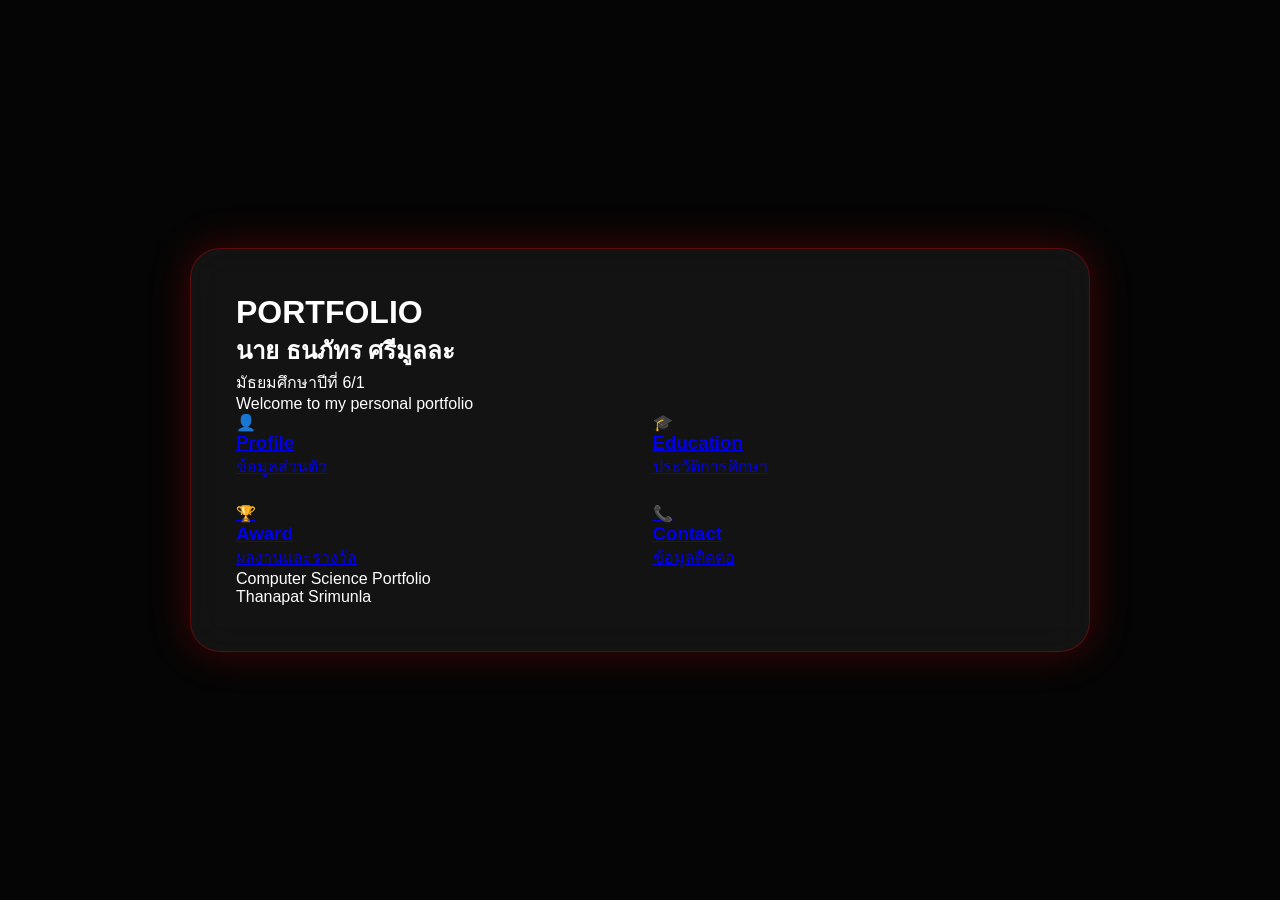
==== index.html @ 61018d20 "Update index.html" ====
<!DOCTYPE html>
<html lang="th">

<head>

<meta charset="UTF-8">
<meta name="viewport" content="width=device-width, initial-scale=1.0">

<title>Thanapat Portfolio</title>

<link rel="stylesheet" href="style.css">

</head>


<body>


<div class="container">


<header>

<h1>PORTFOLIO</h1>

<h2>นาย ธนภัทร ศรีมูลละ</h2>

<p>
มัธยมศึกษาปีที่ 6/1
</p>

<p class="description">
Welcome to my personal portfolio
</p>

</header>




<div class="menu">


<a href="profile.html" class="menu-box">

<div class="icon">
👤
</div>

<h3>Profile</h3>

<p>ข้อมูลส่วนตัว</p>

</a>





<a href="education.html" class="menu-box">

<div class="icon">
🎓
</div>

<h3>Education</h3>

<p>ประวัติการศึกษา</p>

</a>





<a href="award.html" class="menu-box">

<div class="icon">
🏆
</div>

<h3>Award</h3>

<p>ผลงานและรางวัล</p>

</a>





<a href="contact.html" class="menu-box">

<div class="icon">
📞
</div>

<h3>Contact</h3>

<p>ข้อมูลติดต่อ</p>

</a>



</div>




<footer>

<p>
Computer Science Portfolio
</p>

<p>
Thanapat Srimunla
</p>

</footer>



</div>


<script src="script.js"></script>


</body>

</html>
---- style.css ----
/* ==========================
   GLOBAL
========================== */

*{
    margin:0;
    padding:0;
    box-sizing:border-box;
    font-family:'Poppins','Segoe UI',sans-serif;
}


body{

    min-height:100vh;

    display:flex;

    justify-content:center;

    align-items:center;

    background:#050505;

    color:white;

    overflow-x:hidden;

}


/* ==========================
   BACKGROUND
========================== */


.bg-animation{

    position:fixed;

    width:100%;

    height:100%;

    z-index:-1;


    background:

    radial-gradient(circle at 20% 20%,
    rgba(255,0,0,.25),
    transparent 35%),


    radial-gradient(circle at 80% 80%,
    rgba(150,0,0,.25),
    transparent 35%),


    #050505;

}



.bg-animation::after{

    content:"";

    position:absolute;

    width:400px;

    height:400px;

    background:red;

    filter:blur(180px);

    opacity:.25;

    animation:lightMove 8s infinite alternate;

}



@keyframes lightMove{


from{

transform:translate(-100px,-50px);

}


to{

transform:translate(500px,300px);

}


}



/* ==========================
   MAIN CONTAINER
========================== */


.container{


width:900px;

max-width:90%;


background:

rgba(255,255,255,.06);



border:

1px solid rgba(255,0,0,.3);



backdrop-filter:

blur(20px);



border-radius:30px;



padding:45px;



box-shadow:


0 0 40px rgba(255,0,0,.25);



animation:

fadeIn .8s ease;



}



@keyframes fadeIn{


from{

opacity:0;

transform:scale(.85);

}


to{

opacity:1;

transform:scale(1);

}


}




/* ==========================
   HEADER
========================== */


.header{

text-align:center;

}



.header h1{


font-size:45px;


letter-spacing:8px;


text-shadow:

0 0 20px red;



}



.header p{


color:#ccc;

margin-top:10px;


}



.line{


width:120px;


height:4px;


background:red;


margin:20px auto 35px;


border-radius:20px;


box-shadow:

0 0 20px red;


}





/* ==========================
   INDEX CARD MENU
========================== */


.menu{


display:grid;


grid-template-columns:

repeat(2,1fr);


gap:25px;


}



.card{


text-decoration:none;


color:white;



padding:30px;



border-radius:20px;



background:

rgba(255,255,255,.05);



border:

1px solid rgba(255,0,0,.25);



transition:.35s;


}



.card i{


font-size:40px;


color:#ff2222;


margin-bottom:20px;


}



.card h3{


margin-bottom:10px;


}



.card p{


font-size:14px;


color:#bbb;


}



.card:hover{


transform:

translateY(-10px)
scale(1.03);



background:

rgba(255,0,0,.12);



border-color:red;



box-shadow:

0 0 30px red;


}




/* ==========================
   PROFILE
========================== */


.profile-box{


display:flex;


gap:40px;


align-items:center;


}



.profile-image img{


width:220px;


height:220px;


object-fit:cover;


border-radius:50%;


border:4px solid red;


box-shadow:

0 0 30px red;


}



.profile-info h2{


font-size:32px;


margin-bottom:15px;


}



.profile-info p{


line-height:1.8;


color:#ddd;


}



.info{


margin-top:20px;


}



.info p{


margin:12px 0;


}



.info i{


color:red;


width:25px;


}





/* ==========================
   SKILL
========================== */


.skill-title{


margin-top:35px;


color:#ff3333;


}



.skill{


margin-top:20px;


}



.skill p{


margin-bottom:8px;


}



.bar{


height:10px;


background:#333;


border-radius:20px;


overflow:hidden;


}



.bar span{


display:block;


height:100%;


background:

linear-gradient(
90deg,
#800000,
red
);



border-radius:20px;


}




/* ==========================
   EDUCATION TIMELINE
========================== */


.timeline{


border-left:

3px solid red;


padding-left:30px;


}



.timeline-item{


margin-bottom:35px;


position:relative;


}



.timeline-item::before{


content:"";


position:absolute;


left:-43px;


top:5px;


width:18px;


height:18px;


background:red;


border-radius:50%;


box-shadow:

0 0 20px red;


}



.timeline-item h2{


color:#ff3333;


}



.timeline-item p{


color:#ccc;


}





/* ==========================
   AWARD
========================== */


.award-box{


display:grid;


grid-template-columns:

repeat(2,1fr);



gap:25px;


}



.award-card{


padding:30px;


border-radius:20px;


background:

rgba(255,255,255,.05);



border:

1px solid rgba(255,0,0,.3);



transition:.3s;


}



.award-card:hover{


transform:translateY(-8px);


box-shadow:

0 0 25px red;


}



.award-card i{


font-size:40px;


color:#ffcc00;


}




/* ==========================
   CONTACT
========================== */


.contact-box{


display:flex;


flex-direction:column;


gap:20px;


}



.contact-item{


padding:20px;


border-radius:15px;


background:

rgba(255,255,255,.05);



border:

1px solid rgba(255,0,0,.25);


}



.contact-item i{


color:red;


margin-right:15px;


}





/* ==========================
   BUTTON
========================== */


.back{


display:inline-block;


margin-top:35px;


padding:12px 30px;


border-radius:20px;


background:

linear-gradient(
90deg,
#800000,
red
);



color:white;


text-decoration:none;


transition:.3s;


}



.back:hover{


box-shadow:

0 0 25px red;


transform:translateY(-5px);


}





/* ==========================
   FOOTER CLOCK
========================== */


.footer{


text-align:center;


margin-top:35px;


}



#clock{


color:#ff5555;


margin-bottom:10px;


}




/* ==========================
   MOBILE
========================== */


@media(max-width:768px){


.container{


padding:25px;


}



.menu{


grid-template-columns:1fr;


}



.profile-box{


flex-direction:column;


text-align:center;


}



.award-box{


grid-template-columns:1fr;


}



.header h1{


font-size:32px;


}


}
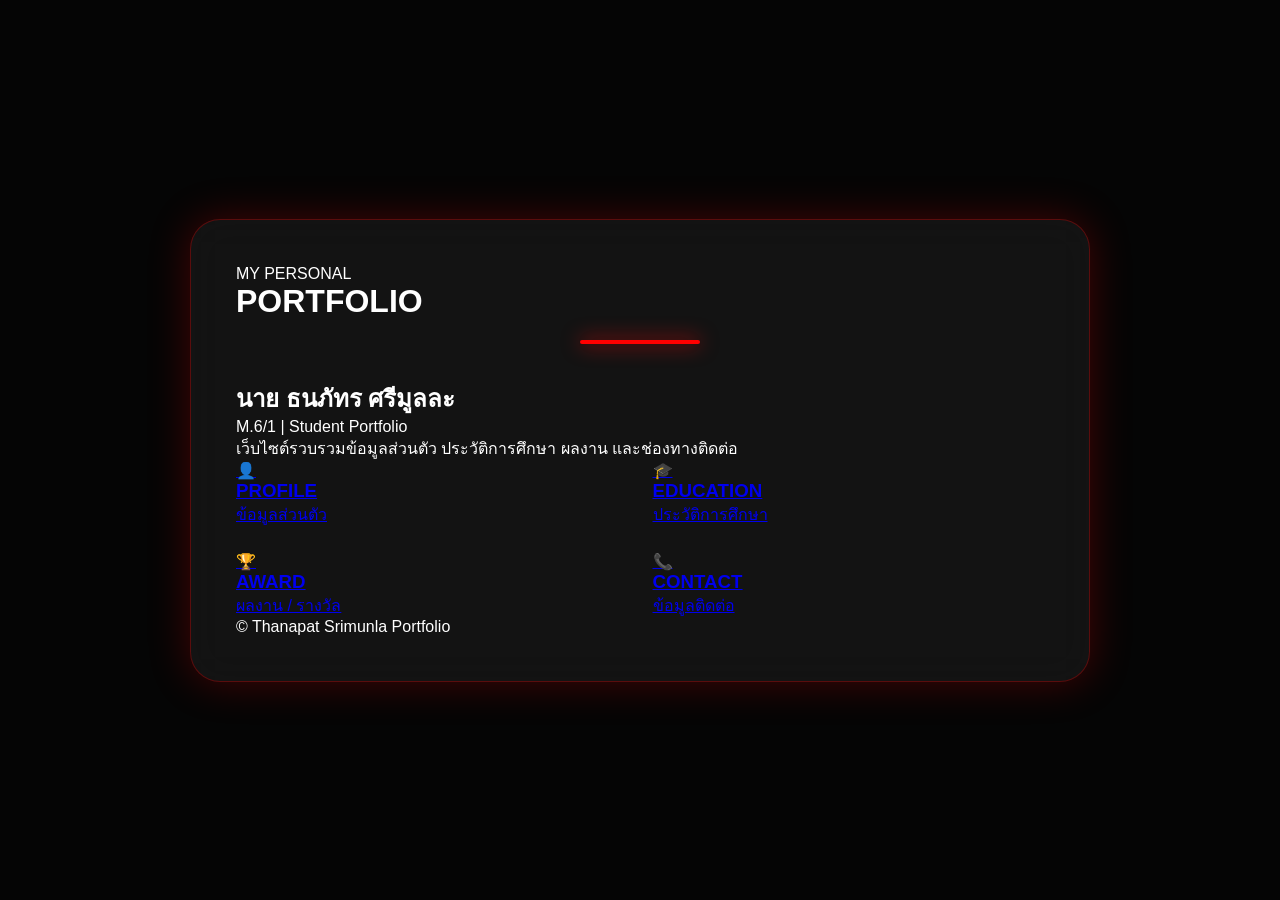
==== commit e7a347ad: "Update index.html" ====
--- a/index.html
+++ b/index.html
@@ -10,30 +10,65 @@
 
 <link rel="stylesheet" href="style.css">
 
+
+<link href="https://fonts.googleapis.com/css2?family=Orbitron:wght@500;700;900&family=Prompt:wght@300;400;500;700&display=swap" rel="stylesheet">
+
+
 </head>
 
 
 <body>
 
 
-<div class="container">
+<div class="container home">
 
 
-<header>
 
-<h1>PORTFOLIO</h1>
+<div class="hero">
 
-<h2>นาย ธนภัทร ศรีมูลละ</h2>
 
-<p>
-มัธยมศึกษาปีที่ 6/1
+
+<p class="small-title">
+MY PERSONAL
 </p>
 
-<p class="description">
-Welcome to my personal portfolio
+
+
+<h1>
+PORT<span>FOLIO</span>
+</h1>
+
+
+
+<div class="line"></div>
+
+
+
+<h2>
+นาย ธนภัทร ศรีมูลละ
+</h2>
+
+
+
+<p class="class">
+
+M.6/1 | Student Portfolio
+
 </p>
 
-</header>
+
+
+<p class="intro">
+
+เว็บไซต์รวบรวมข้อมูลส่วนตัว
+ประวัติการศึกษา ผลงาน และช่องทางติดต่อ
+
+</p>
+
+
+
+</div>
+
 
 
 
@@ -41,13 +76,12 @@
 <div class="menu">
 
 
-<a href="profile.html" class="menu-box">
 
-<div class="icon">
-👤
-</div>
+<a href="profile.html">
 
-<h3>Profile</h3>
+<div>👤</div>
+
+<h3>PROFILE</h3>
 
 <p>ข้อมูลส่วนตัว</p>
 
@@ -57,13 +91,11 @@
 
 
 
-<a href="education.html" class="menu-box">
+<a href="education.html">
 
-<div class="icon">
-🎓
-</div>
+<div>🎓</div>
 
-<h3>Education</h3>
+<h3>EDUCATION</h3>
 
 <p>ประวัติการศึกษา</p>
 
@@ -73,15 +105,13 @@
 
 
 
-<a href="award.html" class="menu-box">
+<a href="award.html">
 
-<div class="icon">
-🏆
-</div>
+<div>🏆</div>
 
-<h3>Award</h3>
+<h3>AWARD</h3>
 
-<p>ผลงานและรางวัล</p>
+<p>ผลงาน / รางวัล</p>
 
 </a>
 
@@ -89,17 +119,16 @@
 
 
 
-<a href="contact.html" class="menu-box">
+<a href="contact.html">
 
-<div class="icon">
-📞
-</div>
+<div>📞</div>
 
-<h3>Contact</h3>
+<h3>CONTACT</h3>
 
 <p>ข้อมูลติดต่อ</p>
 
 </a>
+
 
 
 
@@ -108,15 +137,10 @@
 
 
 
+
 <footer>
 
-<p>
-Computer Science Portfolio
-</p>
-
-<p>
-Thanapat Srimunla
-</p>
+© Thanapat Srimunla Portfolio
 
 </footer>
 
@@ -125,6 +149,7 @@
 </div>
 
 
+
 <script src="script.js"></script>
 
 
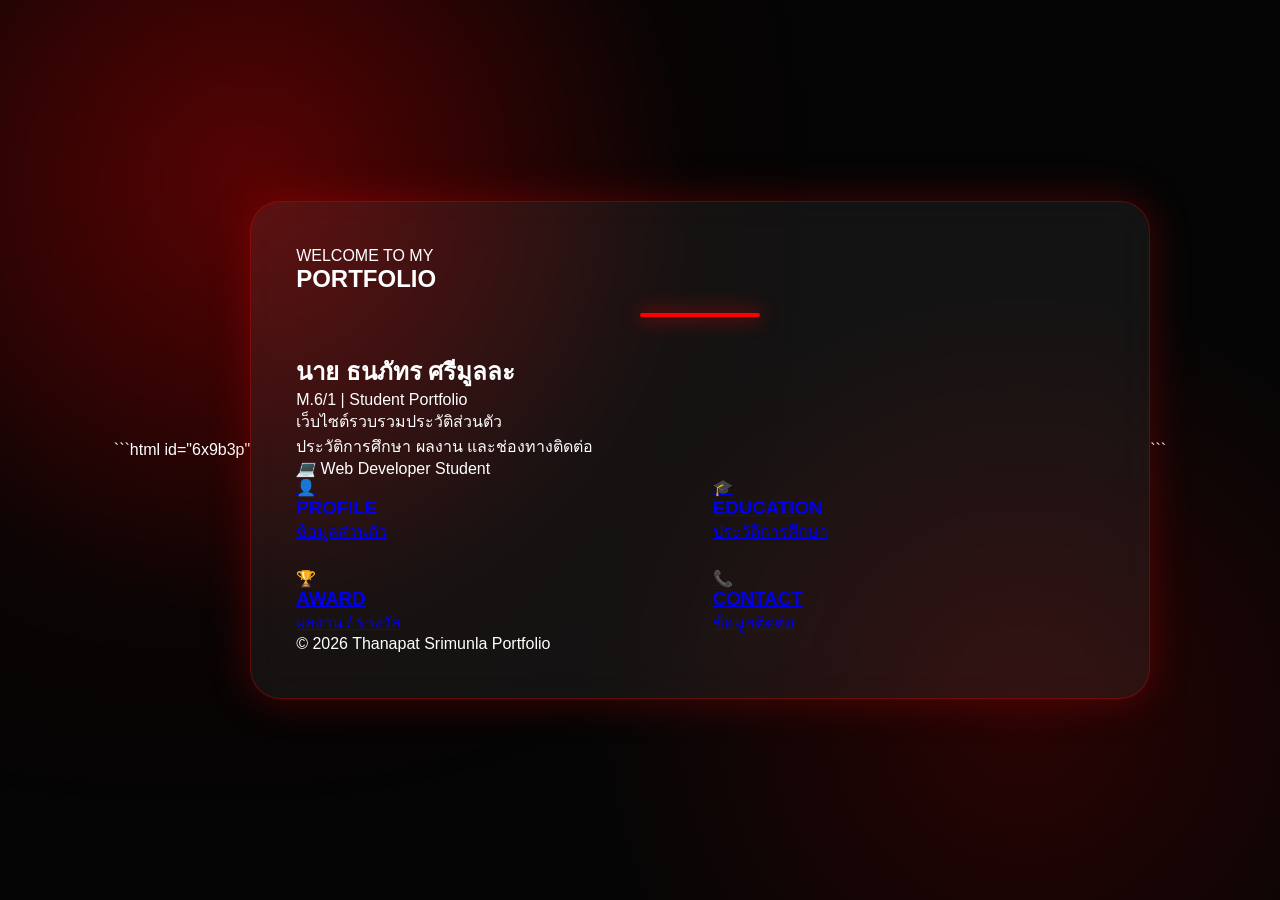
==== commit d2a93843: "Update index.html" ====
--- a/index.html
+++ b/index.html
@@ -1,3 +1,4 @@
+```html id="6x9b3p"
 <!DOCTYPE html>
 <html lang="th">
 
@@ -20,16 +21,20 @@
 <body>
 
 
+<div class="bg-animation"></div>
+
+
+
 <div class="container home">
 
 
 
-<div class="hero">
+<section class="hero">
 
 
 
 <p class="small-title">
-MY PERSONAL
+WELCOME TO MY
 </p>
 
 
@@ -50,7 +55,7 @@
 
 
 
-<p class="class">
+<p class="student">
 
 M.6/1 | Student Portfolio
 
@@ -60,79 +65,136 @@
 
 <p class="intro">
 
-เว็บไซต์รวบรวมข้อมูลส่วนตัว
+เว็บไซต์รวบรวมประวัติส่วนตัว<br>
 ประวัติการศึกษา ผลงาน และช่องทางติดต่อ
 
 </p>
 
 
 
-</div>
-
-
-
-
-
-<div class="menu">
-
-
-
-<a href="profile.html">
-
-<div>👤</div>
-
-<h3>PROFILE</h3>
-
-<p>ข้อมูลส่วนตัว</p>
-
-</a>
-
-
-
-
-
-<a href="education.html">
-
-<div>🎓</div>
-
-<h3>EDUCATION</h3>
-
-<p>ประวัติการศึกษา</p>
-
-</a>
-
-
-
-
-
-<a href="award.html">
-
-<div>🏆</div>
-
-<h3>AWARD</h3>
-
-<p>ผลงาน / รางวัล</p>
-
-</a>
-
-
-
-
-
-<a href="contact.html">
-
-<div>📞</div>
-
-<h3>CONTACT</h3>
-
-<p>ข้อมูลติดต่อ</p>
-
-</a>
-
-
-
-
-</div>
+<div class="profile-tag">
+
+<i>💻</i>
+Web Developer Student
+
+</div>
+
+
+
+</section>
+
+
+
+
+
+
+
+<section class="menu">
+
+
+
+<a href="profile.html" class="menu-card">
+
+
+<div class="icon">
+👤
+</div>
+
+
+<h3>
+PROFILE
+</h3>
+
+
+<p>
+ข้อมูลส่วนตัว
+</p>
+
+
+</a>
+
+
+
+
+
+
+<a href="education.html" class="menu-card">
+
+
+<div class="icon">
+🎓
+</div>
+
+
+<h3>
+EDUCATION
+</h3>
+
+
+<p>
+ประวัติการศึกษา
+</p>
+
+
+</a>
+
+
+
+
+
+
+<a href="award.html" class="menu-card">
+
+
+<div class="icon">
+🏆
+</div>
+
+
+<h3>
+AWARD
+</h3>
+
+
+<p>
+ผลงาน / รางวัล
+</p>
+
+
+</a>
+
+
+
+
+
+
+<a href="contact.html" class="menu-card">
+
+
+<div class="icon">
+📞
+</div>
+
+
+<h3>
+CONTACT
+</h3>
+
+
+<p>
+ข้อมูลติดต่อ
+</p>
+
+
+</a>
+
+
+
+
+
+</section>
+
+
 
 
 
@@ -140,7 +202,7 @@
 
 <footer>
 
-© Thanapat Srimunla Portfolio
+© 2026 Thanapat Srimunla Portfolio
 
 </footer>
 
@@ -150,9 +212,12 @@
 
 
 
+
+
 <script src="script.js"></script>
 
 
 </body>
 
 </html>
+```
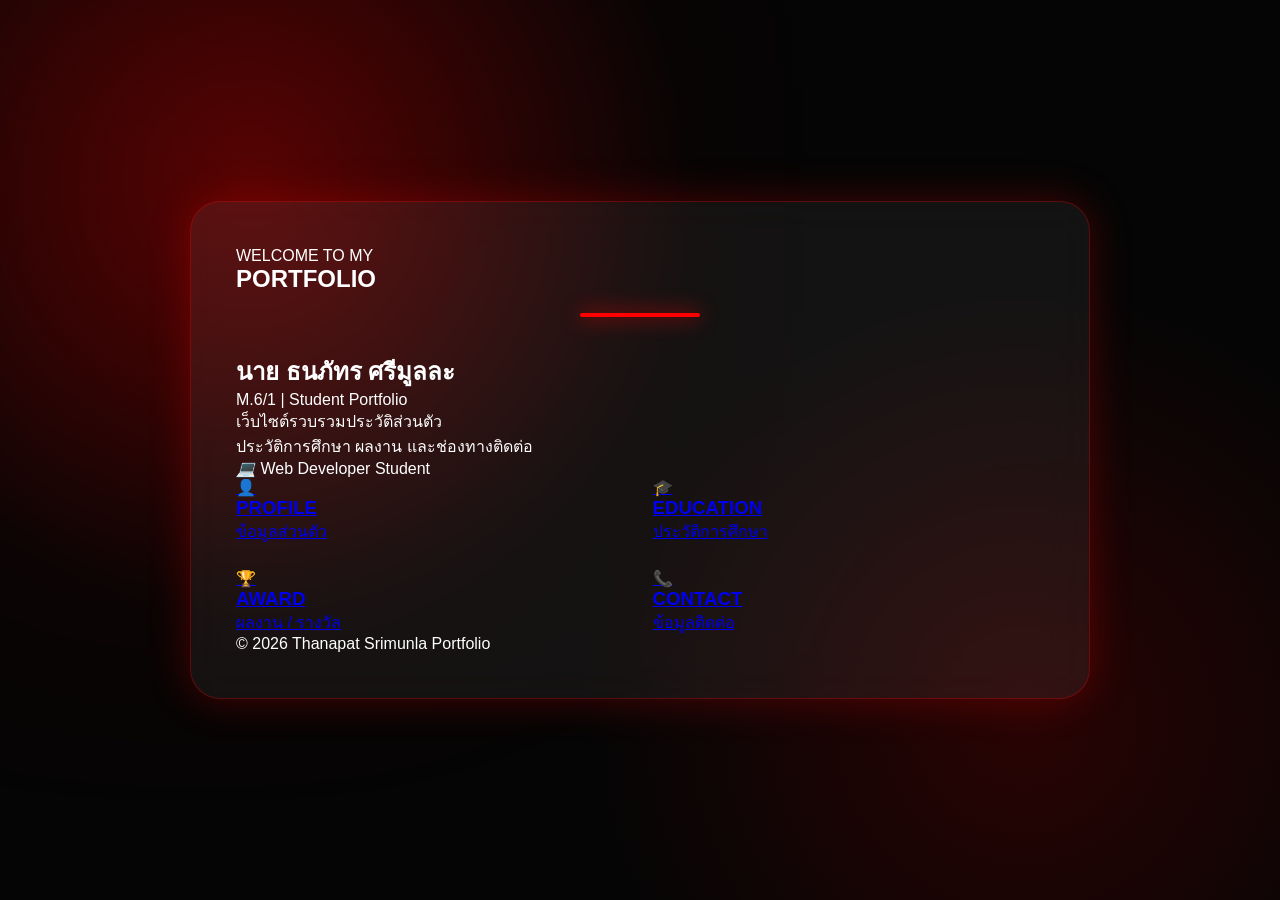
==== commit 2d75eb99: "Update index.html" ====
--- a/index.html
+++ b/index.html
@@ -1,4 +1,4 @@
-```html id="6x9b3p"
+
 <!DOCTYPE html>
 <html lang="th">
 
@@ -220,4 +220,4 @@
 </body>
 
 </html>
-```
+
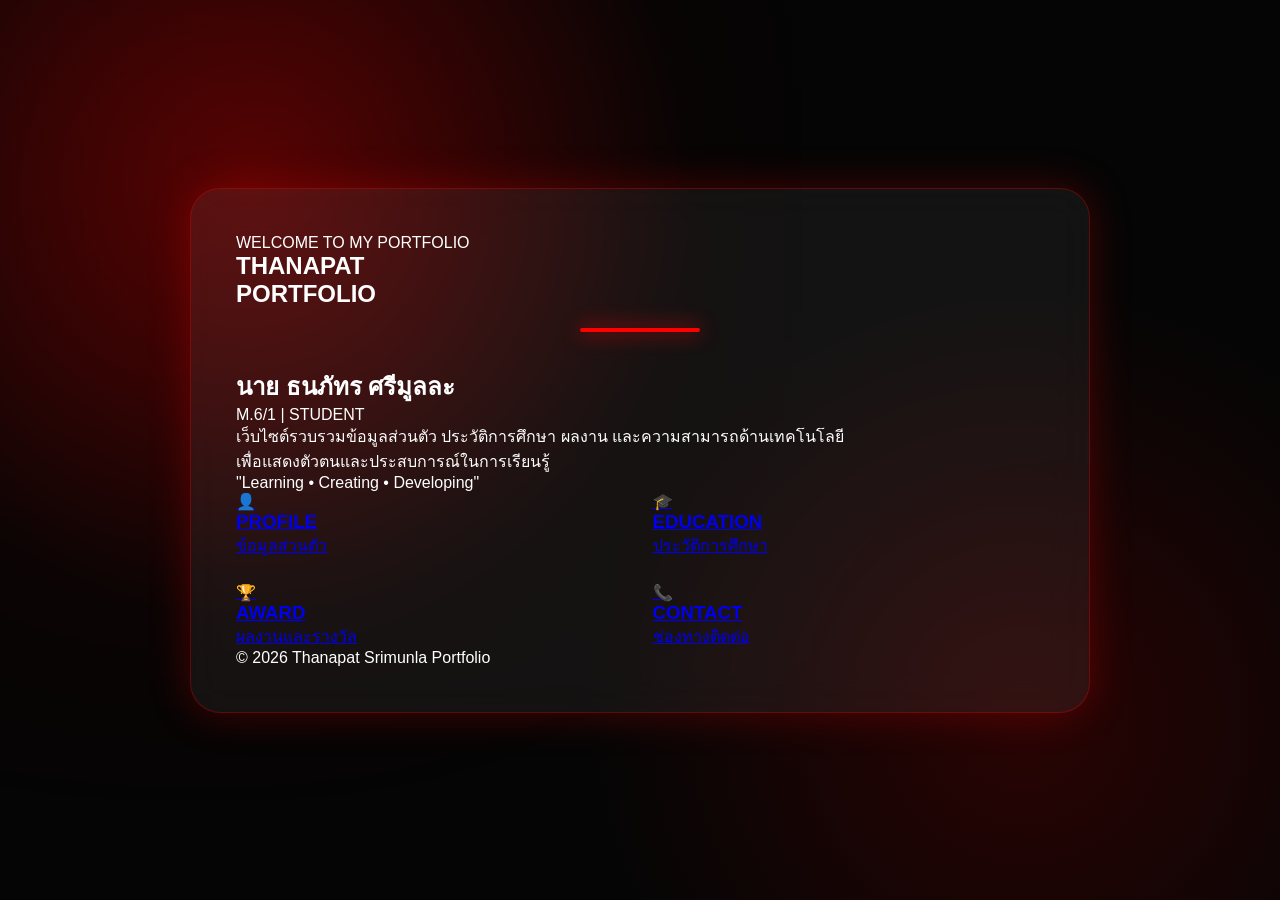
==== commit dd6da940: "Update index.html" ====
--- a/index.html
+++ b/index.html
@@ -1,3 +1,4 @@
+
 
 <!DOCTYPE html>
 <html lang="th">
@@ -7,7 +8,7 @@
 <meta charset="UTF-8">
 <meta name="viewport" content="width=device-width, initial-scale=1.0">
 
-<title>Thanapat Portfolio</title>
+<title>Thanapat Srimunla | Portfolio</title>
 
 <link rel="stylesheet" href="style.css">
 
@@ -25,7 +26,8 @@
 
 
 
-<div class="container home">
+
+<main class="container home">
 
 
 
@@ -33,51 +35,79 @@
 
 
 
-<p class="small-title">
-WELCOME TO MY
-</p>
+<div class="badge">
+
+WELCOME TO MY PORTFOLIO
+
+</div>
+
+
 
 
 
 <h1>
-PORT<span>FOLIO</span>
+
+THANAPAT
+
+<br>
+
+<span>PORTFOLIO</span>
+
 </h1>
 
 
 
+
+
 <div class="line"></div>
 
 
 
+
+
 <h2>
+
 นาย ธนภัทร ศรีมูลละ
+
 </h2>
 
 
 
+
+
 <p class="student">
 
-M.6/1 | Student Portfolio
-
-</p>
+M.6/1 | STUDENT
+
+</p>
+
+
+
 
 
 
 <p class="intro">
 
-เว็บไซต์รวบรวมประวัติส่วนตัว<br>
-ประวัติการศึกษา ผลงาน และช่องทางติดต่อ
-
-</p>
-
-
-
-<div class="profile-tag">
-
-<i>💻</i>
-Web Developer Student
-
-</div>
+เว็บไซต์รวบรวมข้อมูลส่วนตัว ประวัติการศึกษา
+ผลงาน และความสามารถด้านเทคโนโลยี
+
+<br>
+
+เพื่อแสดงตัวตนและประสบการณ์ในการเรียนรู้
+
+</p>
+
+
+
+
+
+
+<div class="quote">
+
+"Learning • Creating • Developing"
+
+</div>
+
 
 
 
@@ -89,26 +119,40 @@
 
 
 
+
 <section class="menu">
 
 
 
+
+
 <a href="profile.html" class="menu-card">
 
 
 <div class="icon">
+
 👤
-</div>
-
+
+</div>
+
+
+<div>
 
 <h3>
+
 PROFILE
+
 </h3>
 
 
 <p>
+
 ข้อมูลส่วนตัว
-</p>
+
+</p>
+
+
+</div>
 
 
 </a>
@@ -118,22 +162,34 @@
 
 
 
+
 <a href="education.html" class="menu-card">
 
 
 <div class="icon">
+
 🎓
-</div>
-
+
+</div>
+
+
+<div>
 
 <h3>
+
 EDUCATION
+
 </h3>
 
 
 <p>
+
 ประวัติการศึกษา
-</p>
+
+</p>
+
+
+</div>
 
 
 </a>
@@ -143,22 +199,34 @@
 
 
 
+
 <a href="award.html" class="menu-card">
 
 
 <div class="icon">
+
 🏆
-</div>
-
+
+</div>
+
+
+<div>
 
 <h3>
+
 AWARD
+
 </h3>
 
 
 <p>
-ผลงาน / รางวัล
-</p>
+
+ผลงานและรางวัล
+
+</p>
+
+
+</div>
 
 
 </a>
@@ -168,22 +236,34 @@
 
 
 
+
 <a href="contact.html" class="menu-card">
 
 
 <div class="icon">
+
 📞
-</div>
-
+
+</div>
+
+
+<div>
 
 <h3>
+
 CONTACT
+
 </h3>
 
 
 <p>
-ข้อมูลติดต่อ
-</p>
+
+ช่องทางติดต่อ
+
+</p>
+
+
+</div>
 
 
 </a>
@@ -192,6 +272,7 @@
 
 
 
+
 </section>
 
 
@@ -208,7 +289,7 @@
 
 
 
-</div>
+</main>
 
 
 
@@ -220,4 +301,3 @@
 </body>
 
 </html>
-
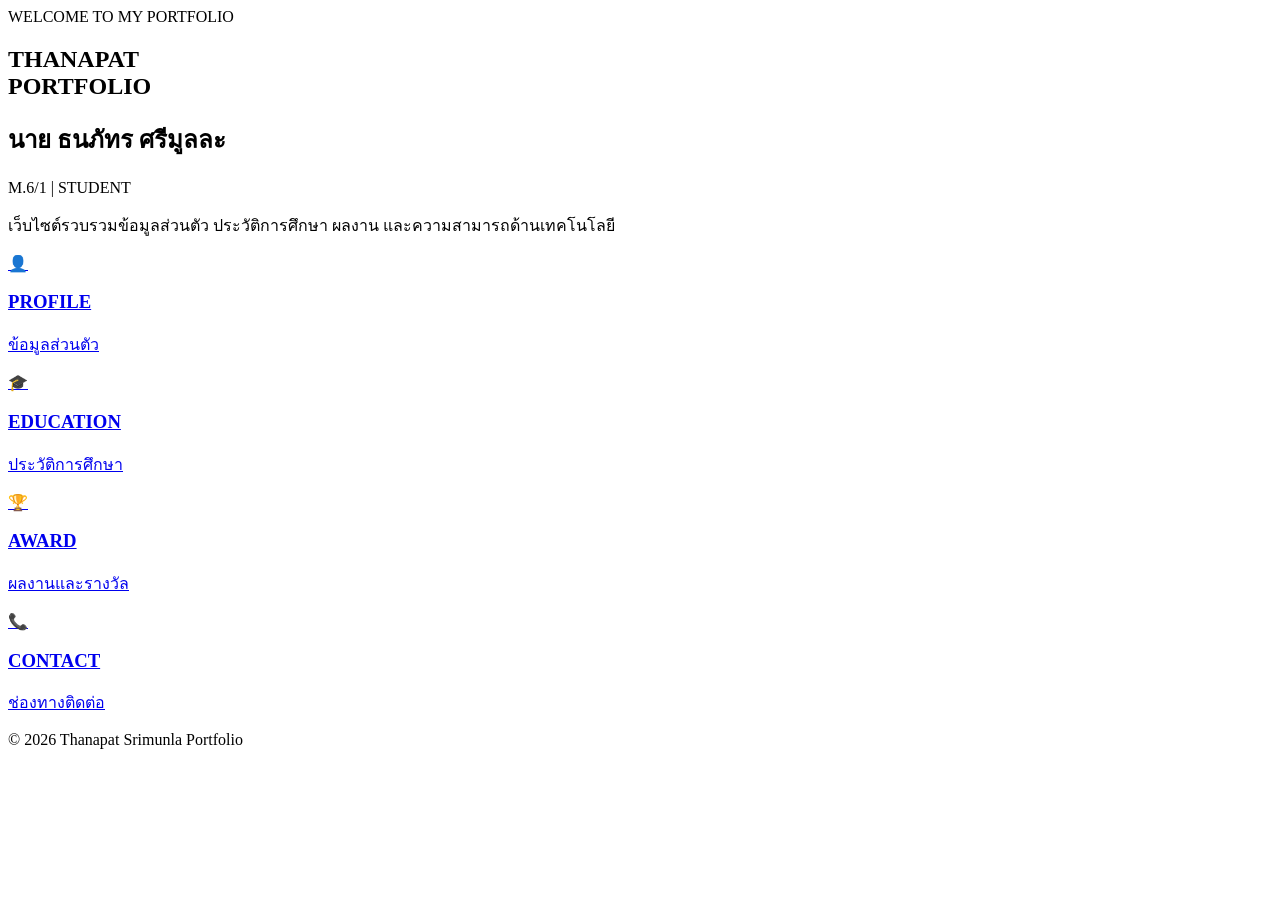
==== commit 435c90e6: "Update index.html" ====
--- a/index.html
+++ b/index.html
@@ -93,20 +93,13 @@
 
 <br>
 
-เพื่อแสดงตัวตนและประสบการณ์ในการเรียนรู้
-
-</p>
-
-
-
-
-
-
-<div class="quote">
-
-"Learning • Creating • Developing"
-
-</div>
+
+
+
+
+
+
+
 
 
 
--- a/style.css
+++ b/style.css
@@ -1,971 +1,211 @@
 
-/* ==========================
-   GLOBAL
-========================== */
-
-*{
-    margin:0;
-    padding:0;
-    box-sizing:border-box;
-    font-family:'Poppins','Segoe UI',sans-serif;
-}
-
-
-body{
-
-    min-height:100vh;
-
-    display:flex;
-
-    justify-content:center;
-
-    align-items:center;
-
-    background:#050505;
-
-    color:white;
-
-    overflow-x:hidden;
-
-}
-
-
-/* ==========================
-   BACKGROUND
-========================== */
-
-
-.bg-animation{
-
-    position:fixed;
-
-    width:100%;
-
-    height:100%;
-
-    z-index:-1;
-
-
-    background:
-
-    radial-gradient(circle at 20% 20%,
-    rgba(255,0,0,.25),
-    transparent 35%),
-
-
-    radial-gradient(circle at 80% 80%,
-    rgba(150,0,0,.25),
-    transparent 35%),
-
-
-    #050505;
-
-}
-
-
-
-.bg-animation::after{
-
-    content:"";
-
-    position:absolute;
-
-    width:400px;
-
-    height:400px;
-
-    background:red;
-
-    filter:blur(180px);
-
-    opacity:.25;
-
-    animation:lightMove 8s infinite alternate;
-
-}
-
-
-
-@keyframes lightMove{
-
-
-from{
-
-transform:translate(-100px,-50px);
-
-}
-
-
-to{
-
-transform:translate(500px,300px);
-
-}
-
-
-}
-
-
-
-/* ==========================
-   MAIN CONTAINER
-========================== */
-
-
-.container{
-
-
-width:900px;
-
-max-width:90%;
-
-
-background:
-
-rgba(255,255,255,.06);
-
-
-
-border:
-
-1px solid rgba(255,0,0,.3);
-
-
-
-backdrop-filter:
-
-blur(20px);
-
-
-
-border-radius:30px;
-
-
-
-padding:45px;
-
-
-
-box-shadow:
-
-
-0 0 40px rgba(255,0,0,.25);
-
-
-
-animation:
-
-fadeIn .8s ease;
-
-
-
-}
-
-
-
-@keyframes fadeIn{
-
-
-from{
-
-opacity:0;
-
-transform:scale(.85);
-
-}
-
-
-to{
-
-opacity:1;
-
-transform:scale(1);
-
-}
-
-
-}
-
-
-
-
-/* ==========================
-   HEADER
-========================== */
-
-
-.header{
-
-text-align:center;
-
-}
-
-
-
-.header h1{
-
-
-font-size:45px;
-
-
-letter-spacing:8px;
-
-
-text-shadow:
-
-0 0 20px red;
-
-
-
-}
-
-
-
-.header p{
-
-
-color:#ccc;
-
-margin-top:10px;
-
-
-}
-
-
-
-.line{
-
-
-width:120px;
-
-
-height:4px;
-
-
-background:red;
-
-
-margin:20px auto 35px;
-
-
-border-radius:20px;
-
-
-box-shadow:
-
-0 0 20px red;
-
-
-}
-
-
-
-
-
-/* ==========================
-   INDEX CARD MENU
-========================== */
-
-
-.menu{
-
-
-display:grid;
-
-
-grid-template-columns:
-
-repeat(2,1fr);
-
-
-gap:25px;
-
-
-}
-
-
-
-.card{
-
-
-text-decoration:none;
-
-
-color:white;
-
-
-
-padding:30px;
-
-
-
-border-radius:20px;
-
-
-
-background:
-
-rgba(255,255,255,.05);
-
-
-
-border:
-
-1px solid rgba(255,0,0,.25);
-
-
-
-transition:.35s;
-
-
-}
-
-
-
-.card i{
-
-
-font-size:40px;
-
-
-color:#ff2222;
-
-
-margin-bottom:20px;
-
-
-}
-
-
-
-.card h3{
-
-
-margin-bottom:10px;
-
-
-}
-
-
-
-.card p{
-
-
-font-size:14px;
-
-
-color:#bbb;
-
-
-}
-
-
-
-.card:hover{
-
-
-transform:
-
-translateY(-10px)
-scale(1.03);
-
-
-
-background:
-
-rgba(255,0,0,.12);
-
-
-
-border-color:red;
-
-
-
-box-shadow:
-
-0 0 30px red;
-
-
-}
-
-
-
-
-/* ==========================
-   PROFILE
-========================== */
-
-
-.profile-box{
-
-
-display:flex;
-
-
-gap:40px;
-
-
-align-items:center;
-
-
-}
-
-
-
-.profile-image img{
-
-
-width:220px;
-
-
-height:220px;
-
-
-object-fit:cover;
-
-
-border-radius:50%;
-
-
-border:4px solid red;
-
-
-box-shadow:
-
-0 0 30px red;
-
-
-}
-
-
-
-.profile-info h2{
-
-
-font-size:32px;
-
-
-margin-bottom:15px;
-
-
-}
-
-
-
-.profile-info p{
-
-
-line-height:1.8;
-
-
-color:#ddd;
-
-
-}
-
-
-
-.info{
-
-
-margin-top:20px;
-
-
-}
-
-
-
-.info p{
-
-
-margin:12px 0;
-
-
-}
-
-
-
-.info i{
-
-
-color:red;
-
-
-width:25px;
-
-
-}
-
-
-
-
-
-/* ==========================
-   SKILL
-========================== */
-
-
-.skill-title{
-
-
-margin-top:35px;
-
-
-color:#ff3333;
-
-
-}
-
-
-
-.skill{
-
-
-margin-top:20px;
-
-
-}
-
-
-
-.skill p{
-
-
-margin-bottom:8px;
-
-
-}
-
-
-
-.bar{
-
-
-height:10px;
-
-
-background:#333;
-
-
-border-radius:20px;
-
-
-overflow:hidden;
-
-
-}
-
-
-
-.bar span{
-
-
-display:block;
-
-
-height:100%;
-
-
-background:
-
-linear-gradient(
-90deg,
-#800000,
-red
-);
-
-
-
-border-radius:20px;
-
-
-}
-
-
-
-
-/* ==========================
-   EDUCATION TIMELINE
-========================== */
-
-
-.timeline{
-
-
-border-left:
-
-3px solid red;
-
-
-padding-left:30px;
-
-
-}
-
-
-
-.timeline-item{
-
-
-margin-bottom:35px;
-
-
-position:relative;
-
-
-}
-
-
-
-.timeline-item::before{
-
-
-content:"";
-
-
-position:absolute;
-
-
-left:-43px;
-
-
-top:5px;
-
-
-width:18px;
-
-
-height:18px;
-
-
-background:red;
-
-
-border-radius:50%;
-
-
-box-shadow:
-
-0 0 20px red;
-
-
-}
-
-
-
-.timeline-item h2{
-
-
-color:#ff3333;
-
-
-}
-
-
-
-.timeline-item p{
-
-
-color:#ccc;
-
-
-}
-
-
-
-
-
-/* ==========================
-   AWARD
-========================== */
-
-
-.award-box{
-
-
-display:grid;
-
-
-grid-template-columns:
-
-repeat(2,1fr);
-
-
-
-gap:25px;
-
-
-}
-
-
-
-.award-card{
-
-
-padding:30px;
-
-
-border-radius:20px;
-
-
-background:
-
-rgba(255,255,255,.05);
-
-
-
-border:
-
-1px solid rgba(255,0,0,.3);
-
-
-
-transition:.3s;
-
-
-}
-
-
-
-.award-card:hover{
-
-
-transform:translateY(-8px);
-
-
-box-shadow:
-
-0 0 25px red;
-
-
-}
-
-
-
-.award-card i{
-
-
-font-size:40px;
-
-
-color:#ffcc00;
-
-
-}
-
-
-
-
-/* ==========================
-   CONTACT
-========================== */
-
-
-.contact-box{
-
-
-display:flex;
-
-
-flex-direction:column;
-
-
-gap:20px;
-
-
-}
-
-
-
-.contact-item{
-
-
-padding:20px;
-
-
-border-radius:15px;
-
-
-background:
-
-rgba(255,255,255,.05);
-
-
-
-border:
-
-1px solid rgba(255,0,0,.25);
-
-
-}
-
-
-
-.contact-item i{
-
-
-color:red;
-
-
-margin-right:15px;
-
-
-}
-
-
-
-
-
-/* ==========================
-   BUTTON
-========================== */
-
-
-.back{
-
-
-display:inline-block;
-
-
-margin-top:35px;
-
-
-padding:12px 30px;
-
-
-border-radius:20px;
-
-
-background:
-
-linear-gradient(
-90deg,
-#800000,
-red
-);
-
-
-
-color:white;
-
-
-text-decoration:none;
-
-
-transition:.3s;
-
-
-}
-
-
-
-.back:hover{
-
-
-box-shadow:
-
-0 0 25px red;
-
-
-transform:translateY(-5px);
-
-
-}
-
-
-
-
-
-/* ==========================
-   FOOTER CLOCK
-========================== */
-
-
-.footer{
-
-
-text-align:center;
-
-
-margin-top:35px;
-
-
-}
-
-
-
-#clock{
-
-
-color:#ff5555;
-
-
-margin-bottom:10px;
-
-
-}
-
-
-
-
-/* ==========================
-   MOBILE
-========================== */
-
-
-@media(max-width:768px){
-
-
-.container{
-
-
-padding:25px;
-
-
-}
-
-
-
-.menu{
-
-
-grid-template-columns:1fr;
-
-
-}
-
-
-
-.profile-box{
-
-
-flex-direction:column;
-
-
-text-align:center;
-
-
-}
-
-
-
-.award-box{
-
-
-grid-template-columns:1fr;
-
-
-}
-
-
-
-.header h1{
-
-
-font-size:32px;
-
-
-}
-
-
-} 
+<!DOCTYPE html>
+<html lang="th">
+
+<head>
+
+<meta charset="UTF-8">
+<meta name="viewport" content="width=device-width, initial-scale=1.0">
+
+<title>Thanapat Portfolio</title>
+
+<link rel="stylesheet" href="style.css">
+
+<link href="https://fonts.googleapis.com/css2?family=Orbitron:wght@500;700;900&family=Prompt:wght@300;400;500;700&display=swap" rel="stylesheet">
+
+</head>
+
+
+<body>
+
+
+<div class="bg-animation"></div>
+
+
+
+<div class="container home">
+
+
+
+<section class="hero">
+
+
+<p class="small-title">
+WELCOME TO MY
+</p>
+
+
+
+<h1>
+PORT<span>FOLIO</span>
+</h1>
+
+
+
+<div class="line"></div>
+
+
+
+
+<h2>
+นาย ธนภัทร ศรีมูลละ
+</h2>
+
+
+
+<p class="class">
+M.6/1 | STUDENT PORTFOLIO
+</p>
+
+
+
+
+<p class="intro">
+
+เว็บไซต์รวบรวมข้อมูลส่วนตัว<br>
+ประวัติการศึกษา ผลงาน และความสามารถ
+
+</p>
+
+
+
+<div class="profile-tag">
+
+💻 Web Developer Student
+
+</div>
+
+
+
+</section>
+
+
+
+
+
+
+<section class="menu">
+
+
+<a href="profile.html" class="card">
+
+
+<div class="menu-icon">
+👤
+</div>
+
+
+<h3>
+PROFILE
+</h3>
+
+
+<p>
+ข้อมูลส่วนตัว
+</p>
+
+
+</a>
+
+
+
+
+
+<a href="education.html" class="card">
+
+
+<div class="menu-icon">
+🎓
+</div>
+
+
+<h3>
+EDUCATION
+</h3>
+
+
+<p>
+ประวัติการศึกษา
+</p>
+
+
+</a>
+
+
+
+
+
+
+<a href="award.html" class="card">
+
+
+<div class="menu-icon">
+🏆
+</div>
+
+
+<h3>
+AWARD
+</h3>
+
+
+<p>
+ผลงาน / รางวัล
+</p>
+
+
+</a>
+
+
+
+
+
+
+<a href="contact.html" class="card">
+
+
+<div class="menu-icon">
+📞
+</div>
+
+
+<h3>
+CONTACT
+</h3>
+
+
+<p>
+ช่องทางติดต่อ
+</p>
+
+
+</a>
+
+
+
+</section>
+
+
+
+
+
+
+<footer class="footer">
+
+© Thanapat Srimunla Portfolio
+
+</footer>
+
+
+
+</div>
+
+
+
+<script src="script.js"></script>
+
+
+</body>
+
+</html>
+
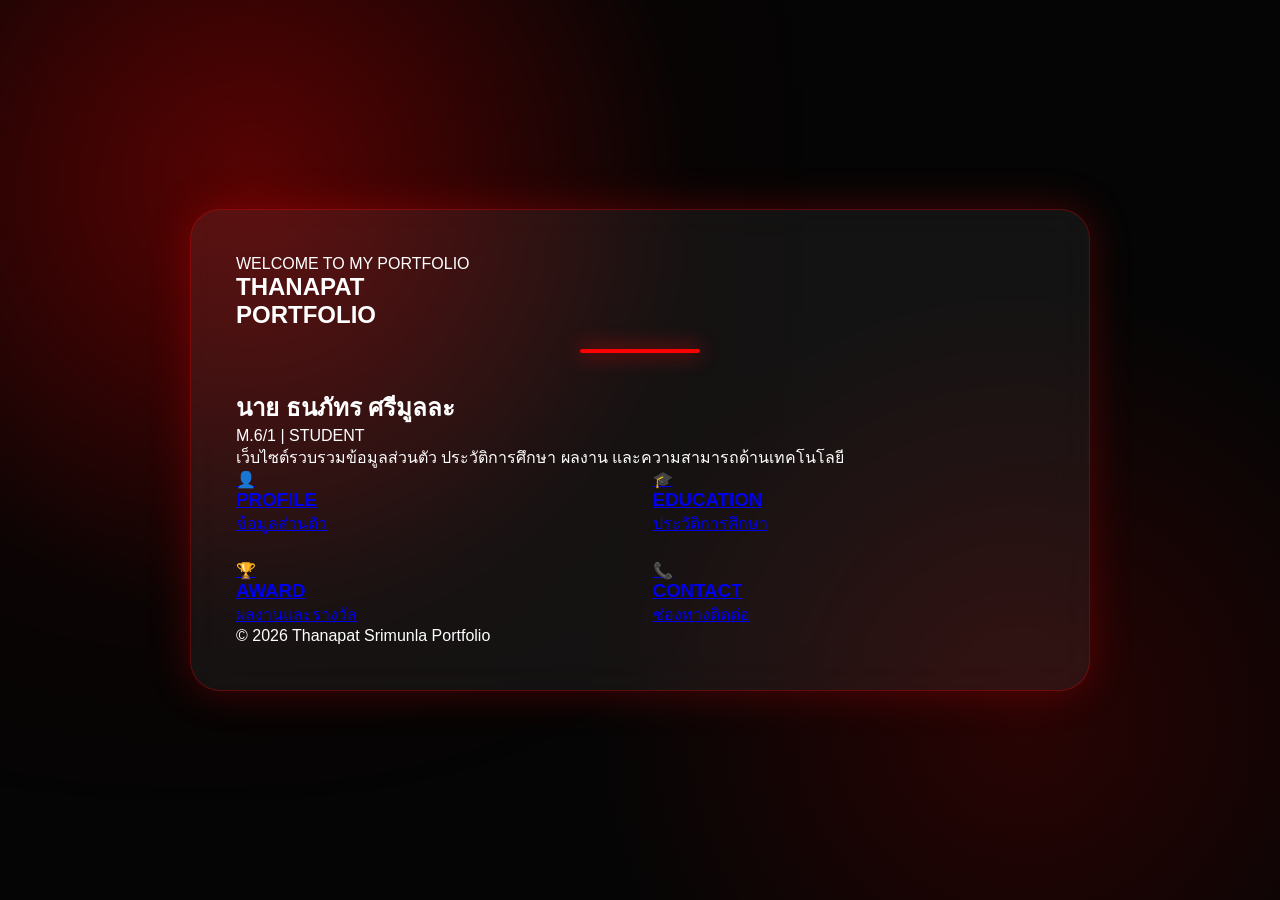
==== commit aed9ca28: "Update index.html" ====
--- a/index.html
+++ b/index.html
@@ -91,7 +91,7 @@
 เว็บไซต์รวบรวมข้อมูลส่วนตัว ประวัติการศึกษา
 ผลงาน และความสามารถด้านเทคโนโลยี
 
-<br>
+
 
 
 
--- a/style.css
+++ b/style.css
@@ -1,211 +1,972 @@
 
-<!DOCTYPE html>
-<html lang="th">
-
-<head>
-
-<meta charset="UTF-8">
-<meta name="viewport" content="width=device-width, initial-scale=1.0">
-
-<title>Thanapat Portfolio</title>
-
-<link rel="stylesheet" href="style.css">
-
-<link href="https://fonts.googleapis.com/css2?family=Orbitron:wght@500;700;900&family=Prompt:wght@300;400;500;700&display=swap" rel="stylesheet">
-
-</head>
-
-
-<body>
-
-
-<div class="bg-animation"></div>
-
-
-
-<div class="container home">
-
-
-
-<section class="hero">
-
-
-<p class="small-title">
-WELCOME TO MY
-</p>
-
-
-
-<h1>
-PORT<span>FOLIO</span>
-</h1>
-
-
-
-<div class="line"></div>
-
-
-
-
-<h2>
-นาย ธนภัทร ศรีมูลละ
-</h2>
-
-
-
-<p class="class">
-M.6/1 | STUDENT PORTFOLIO
-</p>
-
-
-
-
-<p class="intro">
-
-เว็บไซต์รวบรวมข้อมูลส่วนตัว<br>
-ประวัติการศึกษา ผลงาน และความสามารถ
-
-</p>
-
-
-
-<div class="profile-tag">
-
-💻 Web Developer Student
-
-</div>
-
-
-
-</section>
-
-
-
-
-
-
-<section class="menu">
-
-
-<a href="profile.html" class="card">
-
-
-<div class="menu-icon">
-👤
-</div>
-
-
-<h3>
-PROFILE
-</h3>
-
-
-<p>
-ข้อมูลส่วนตัว
-</p>
-
-
-</a>
-
-
-
-
-
-<a href="education.html" class="card">
-
-
-<div class="menu-icon">
-🎓
-</div>
-
-
-<h3>
-EDUCATION
-</h3>
-
-
-<p>
-ประวัติการศึกษา
-</p>
-
-
-</a>
-
-
-
-
-
-
-<a href="award.html" class="card">
-
-
-<div class="menu-icon">
-🏆
-</div>
-
-
-<h3>
-AWARD
-</h3>
-
-
-<p>
-ผลงาน / รางวัล
-</p>
-
-
-</a>
-
-
-
-
-
-
-<a href="contact.html" class="card">
-
-
-<div class="menu-icon">
-📞
-</div>
-
-
-<h3>
-CONTACT
-</h3>
-
-
-<p>
-ช่องทางติดต่อ
-</p>
-
-
-</a>
-
-
-
-</section>
-
-
-
-
-
-
-<footer class="footer">
-
-© Thanapat Srimunla Portfolio
-
-</footer>
-
-
-
-</div>
-
-
-
-<script src="script.js"></script>
-
-
-</body>
-
-</html>
-
+/* ==========================
+   GLOBAL
+========================== */
+
+*{
+    margin:0;
+    padding:0;
+    box-sizing:border-box;
+    font-family:'Poppins','Segoe UI',sans-serif;
+}
+
+
+body{
+
+    min-height:100vh;
+
+    display:flex;
+
+    justify-content:center;
+
+    align-items:center;
+
+    background:#050505;
+
+    color:white;
+
+    overflow-x:hidden;
+
+}
+
+
+/* ==========================
+   BACKGROUND
+========================== */
+
+
+.bg-animation{
+
+    position:fixed;
+
+    width:100%;
+
+    height:100%;
+
+    z-index:-1;
+
+
+    background:
+
+    radial-gradient(circle at 20% 20%,
+    rgba(255,0,0,.25),
+    transparent 35%),
+
+
+    radial-gradient(circle at 80% 80%,
+    rgba(150,0,0,.25),
+    transparent 35%),
+
+
+    #050505;
+
+}
+
+
+
+.bg-animation::after{
+
+    content:"";
+
+    position:absolute;
+
+    width:400px;
+
+    height:400px;
+
+    background:red;
+
+    filter:blur(180px);
+
+    opacity:.25;
+
+    animation:lightMove 8s infinite alternate;
+
+}
+
+
+
+@keyframes lightMove{
+
+
+from{
+
+transform:translate(-100px,-50px);
+
+}
+
+
+to{
+
+transform:translate(500px,300px);
+
+}
+
+
+}
+
+
+
+/* ==========================
+   MAIN CONTAINER
+========================== */
+
+
+.container{
+
+    width:900px;
+
+    max-width:90%;
+
+
+    background:
+
+    rgba(255,255,255,.06);
+
+
+
+    border:
+
+    1px solid rgba(255,0,0,.3);
+
+
+
+    backdrop-filter:
+
+    blur(20px);
+
+
+
+    border-radius:30px;
+
+
+
+    padding:45px;
+
+
+
+    box-shadow:
+
+    0 0 40px rgba(255,0,0,.25);
+
+
+
+    animation:
+
+    fadeIn .8s ease;
+
+}
+
+
+
+@keyframes fadeIn{
+
+
+from{
+
+opacity:0;
+
+transform:scale(.85);
+
+}
+
+
+to{
+
+opacity:1;
+
+transform:scale(1);
+
+}
+
+
+}
+
+
+
+
+/* ==========================
+   HEADER
+========================== */
+
+
+.header{
+
+text-align:center;
+
+}
+
+
+
+.header h1{
+
+
+font-size:45px;
+
+
+letter-spacing:8px;
+
+
+text-shadow:
+
+0 0 20px red;
+
+
+
+}
+
+
+
+.header p{
+
+
+color:#ccc;
+
+margin-top:10px;
+
+
+}
+
+
+
+.line{
+
+
+width:120px;
+
+
+height:4px;
+
+
+background:red;
+
+
+margin:20px auto 35px;
+
+
+border-radius:20px;
+
+
+box-shadow:
+
+0 0 20px red;
+
+
+}
+
+
+
+
+
+/* ==========================
+   INDEX CARD MENU
+========================== */
+
+
+.menu{
+
+
+display:grid;
+
+
+grid-template-columns:
+
+repeat(2,1fr);
+
+
+gap:25px;
+
+
+}
+
+
+
+.card{
+
+
+text-decoration:none;
+
+
+color:white;
+
+
+
+padding:30px;
+
+
+
+border-radius:20px;
+
+
+
+background:
+
+rgba(255,255,255,.05);
+
+
+
+border:
+
+1px solid rgba(255,0,0,.25);
+
+
+
+transition:.35s;
+
+
+}
+
+
+
+.card i{
+
+
+font-size:40px;
+
+
+color:#ff2222;
+
+
+margin-bottom:20px;
+
+
+}
+
+
+
+.card h3{
+
+
+margin-bottom:10px;
+
+
+}
+
+
+
+.card p{
+
+
+font-size:14px;
+
+
+color:#bbb;
+
+
+}
+
+
+
+.card:hover{
+
+
+transform:
+
+translateY(-10px)
+scale(1.03);
+
+
+
+background:
+
+rgba(255,0,0,.12);
+
+
+
+border-color:red;
+
+
+
+box-shadow:
+
+0 0 30px red;
+
+
+}
+
+
+
+
+
+/* ==========================
+   PROFILE
+========================== */
+
+
+.profile-box{
+
+
+display:flex;
+
+
+gap:40px;
+
+
+align-items:center;
+
+
+}
+
+
+
+.profile-image img{
+
+
+width:220px;
+
+
+height:220px;
+
+
+object-fit:cover;
+
+
+border-radius:50%;
+
+
+border:4px solid red;
+
+
+box-shadow:
+
+0 0 30px red;
+
+
+}
+
+
+
+.profile-info h2{
+
+
+font-size:32px;
+
+
+margin-bottom:15px;
+
+
+}
+
+
+
+.profile-info p{
+
+
+line-height:1.8;
+
+
+color:#ddd;
+
+
+}
+
+
+
+.info{
+
+
+margin-top:20px;
+
+
+}
+
+
+
+.info p{
+
+
+margin:12px 0;
+
+
+}
+
+
+
+.info i{
+
+
+color:red;
+
+
+width:25px;
+
+
+}
+
+
+
+
+
+
+/* ==========================
+   SKILL
+========================== */
+
+
+.skill-title{
+
+
+margin-top:35px;
+
+
+color:#ff3333;
+
+
+}
+
+
+
+.skill{
+
+
+margin-top:20px;
+
+
+}
+
+
+
+.skill p{
+
+
+margin-bottom:8px;
+
+
+}
+
+
+
+.bar{
+
+
+height:10px;
+
+
+background:#333;
+
+
+border-radius:20px;
+
+
+overflow:hidden;
+
+
+}
+
+
+
+.bar span{
+
+
+display:block;
+
+
+height:100%;
+
+
+background:
+
+linear-gradient(
+90deg,
+#800000,
+red
+);
+
+
+
+border-radius:20px;
+
+
+}
+
+
+
+
+
+/* ==========================
+   EDUCATION TIMELINE
+========================== */
+
+
+.timeline{
+
+
+border-left:
+
+3px solid red;
+
+
+padding-left:30px;
+
+
+}
+
+
+
+.timeline-item{
+
+
+margin-bottom:35px;
+
+
+position:relative;
+
+
+}
+
+
+
+.timeline-item::before{
+
+
+content:"";
+
+
+position:absolute;
+
+
+left:-43px;
+
+
+top:5px;
+
+
+width:18px;
+
+
+height:18px;
+
+
+background:red;
+
+
+border-radius:50%;
+
+
+box-shadow:
+
+0 0 20px red;
+
+
+}
+
+
+
+.timeline-item h2{
+
+
+color:#ff3333;
+
+
+}
+
+
+
+.timeline-item p{
+
+
+color:#ccc;
+
+
+}
+
+
+
+
+
+/* ==========================
+   AWARD
+========================== */
+
+
+.award-box{
+
+
+display:grid;
+
+
+grid-template-columns:
+
+repeat(2,1fr);
+
+
+gap:25px;
+
+
+}
+
+
+
+.award-card{
+
+
+padding:30px;
+
+
+border-radius:20px;
+
+
+background:
+
+rgba(255,255,255,.05);
+
+
+
+border:
+
+1px solid rgba(255,0,0,.3);
+
+
+
+transition:.3s;
+
+
+}
+
+
+
+.award-card:hover{
+
+
+transform:translateY(-8px);
+
+
+box-shadow:
+
+0 0 25px red;
+
+
+}
+
+
+
+.award-card i{
+
+
+font-size:40px;
+
+
+color:#ffcc00;
+
+
+}
+
+
+
+
+
+/* ==========================
+   CONTACT
+========================== */
+
+
+.contact-box{
+
+
+display:flex;
+
+
+flex-direction:column;
+
+
+gap:20px;
+
+
+}
+
+
+
+.contact-item{
+
+
+padding:20px;
+
+
+border-radius:15px;
+
+
+background:
+
+rgba(255,255,255,.05);
+
+
+
+border:
+
+1px solid rgba(255,0,0,.25);
+
+
+}
+
+
+
+.contact-item i{
+
+
+color:red;
+
+
+margin-right:15px;
+
+
+}
+
+
+
+
+
+/* ==========================
+   BUTTON
+========================== */
+
+
+.back{
+
+
+display:inline-block;
+
+
+margin-top:35px;
+
+
+padding:12px 30px;
+
+
+border-radius:20px;
+
+
+background:
+
+linear-gradient(
+90deg,
+#800000,
+red
+);
+
+
+
+color:white;
+
+
+text-decoration:none;
+
+
+transition:.3s;
+
+
+}
+
+
+
+.back:hover{
+
+
+box-shadow:
+
+0 0 25px red;
+
+
+transform:translateY(-5px);
+
+
+}
+
+
+
+
+
+/* ==========================
+   FOOTER
+========================== */
+
+
+.footer{
+
+
+text-align:center;
+
+
+margin-top:35px;
+
+
+}
+
+
+
+#clock{
+
+
+color:#ff5555;
+
+
+margin-bottom:10px;
+
+
+}
+
+
+
+
+
+/* ==========================
+   MOBILE
+========================== */
+
+
+@media(max-width:768px){
+
+
+.container{
+
+
+padding:25px;
+
+
+}
+
+
+
+.menu{
+
+
+grid-template-columns:1fr;
+
+
+}
+
+
+
+.profile-box{
+
+
+flex-direction:column;
+
+
+text-align:center;
+
+
+}
+
+
+
+.award-box{
+
+
+grid-template-columns:1fr;
+
+
+}
+
+
+
+.header h1{
+
+
+font-size:32px;
+
+
+}
+
+
+}
+
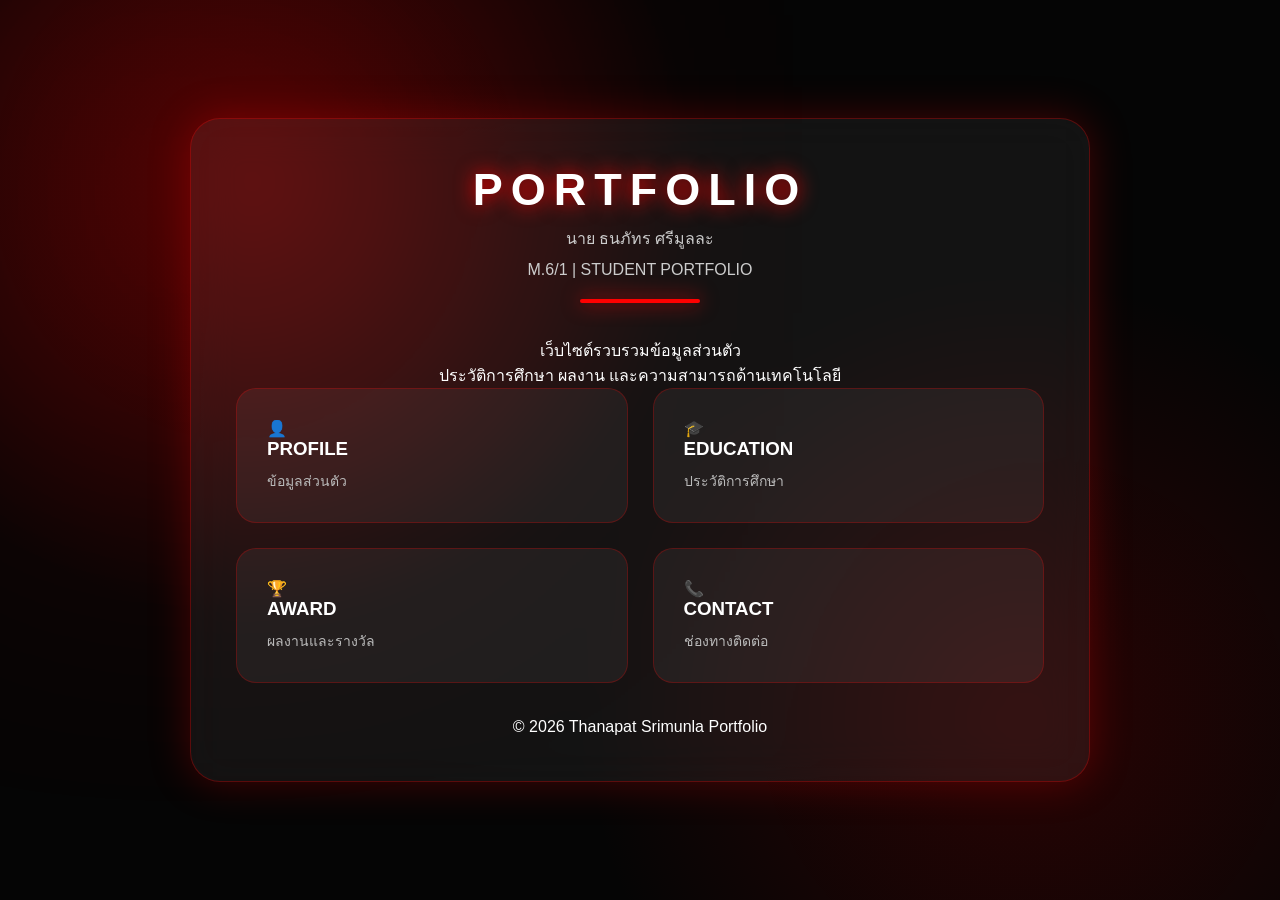
==== commit cd177ada: "Update index.html" ====
--- a/index.html
+++ b/index.html
@@ -6,9 +6,12 @@
 <head>
 
 <meta charset="UTF-8">
+
 <meta name="viewport" content="width=device-width, initial-scale=1.0">
 
+
 <title>Thanapat Srimunla | Portfolio</title>
+
 
 <link rel="stylesheet" href="style.css">
 
@@ -26,18 +29,32 @@
 
 
 
-
-<main class="container home">
+<div class="container home">
 
 
 
-<section class="hero">
+<div class="header">
 
 
+<h1>
 
-<div class="badge">
+PORT<span>FOLIO</span>
 
-WELCOME TO MY PORTFOLIO
+</h1>
+
+
+<p>
+นาย ธนภัทร ศรีมูลละ
+</p>
+
+
+<p>
+M.6/1 | STUDENT PORTFOLIO
+</p>
+
+
+<div class="line"></div>
+
 
 </div>
 
@@ -45,39 +62,10 @@
 
 
 
-<h1>
+<p class="intro" style="text-align:center;">
 
-THANAPAT
-
-<br>
-
-<span>PORTFOLIO</span>
-
-</h1>
-
-
-
-
-
-<div class="line"></div>
-
-
-
-
-
-<h2>
-
-นาย ธนภัทร ศรีมูลละ
-
-</h2>
-
-
-
-
-
-<p class="student">
-
-M.6/1 | STUDENT
+เว็บไซต์รวบรวมข้อมูลส่วนตัว<br>
+ประวัติการศึกษา ผลงาน และความสามารถด้านเทคโนโลยี
 
 </p>
 
@@ -85,67 +73,26 @@
 
 
 
-
-<p class="intro">
-
-เว็บไซต์รวบรวมข้อมูลส่วนตัว ประวัติการศึกษา
-ผลงาน และความสามารถด้านเทคโนโลยี
+<div class="menu">
 
 
 
+<a href="profile.html" class="card">
 
 
-
-
-
-
-
-
-
-
-
-</section>
-
-
-
-
-
-
-
-
-<section class="menu">
-
-
-
-
-
-<a href="profile.html" class="menu-card">
-
-
-<div class="icon">
-
+<div>
 👤
-
 </div>
 
 
-<div>
-
 <h3>
-
 PROFILE
-
 </h3>
 
 
 <p>
-
 ข้อมูลส่วนตัว
-
 </p>
-
-
-</div>
 
 
 </a>
@@ -154,35 +101,22 @@
 
 
 
+<a href="education.html" class="card">
 
 
-<a href="education.html" class="menu-card">
-
-
-<div class="icon">
-
+<div>
 🎓
-
 </div>
 
 
-<div>
-
 <h3>
-
 EDUCATION
-
 </h3>
 
 
 <p>
-
 ประวัติการศึกษา
-
 </p>
-
-
-</div>
 
 
 </a>
@@ -191,35 +125,22 @@
 
 
 
+<a href="award.html" class="card">
 
 
-<a href="award.html" class="menu-card">
-
-
-<div class="icon">
-
+<div>
 🏆
-
 </div>
 
 
-<div>
-
 <h3>
-
 AWARD
-
 </h3>
 
 
 <p>
-
 ผลงานและรางวัล
-
 </p>
-
-
-</div>
 
 
 </a>
@@ -228,53 +149,35 @@
 
 
 
+<a href="contact.html" class="card">
 
 
-<a href="contact.html" class="menu-card">
-
-
-<div class="icon">
-
+<div>
 📞
-
 </div>
 
 
-<div>
-
 <h3>
-
 CONTACT
-
 </h3>
 
 
 <p>
-
 ช่องทางติดต่อ
-
 </p>
-
-
-</div>
 
 
 </a>
 
 
 
-
-
-
-</section>
+</div>
 
 
 
 
 
-
-
-<footer>
+<footer class="footer">
 
 © 2026 Thanapat Srimunla Portfolio
 
@@ -282,9 +185,7 @@
 
 
 
-</main>
-
-
+</div>
 
 
 
@@ -294,3 +195,4 @@
 </body>
 
 </html>
+
